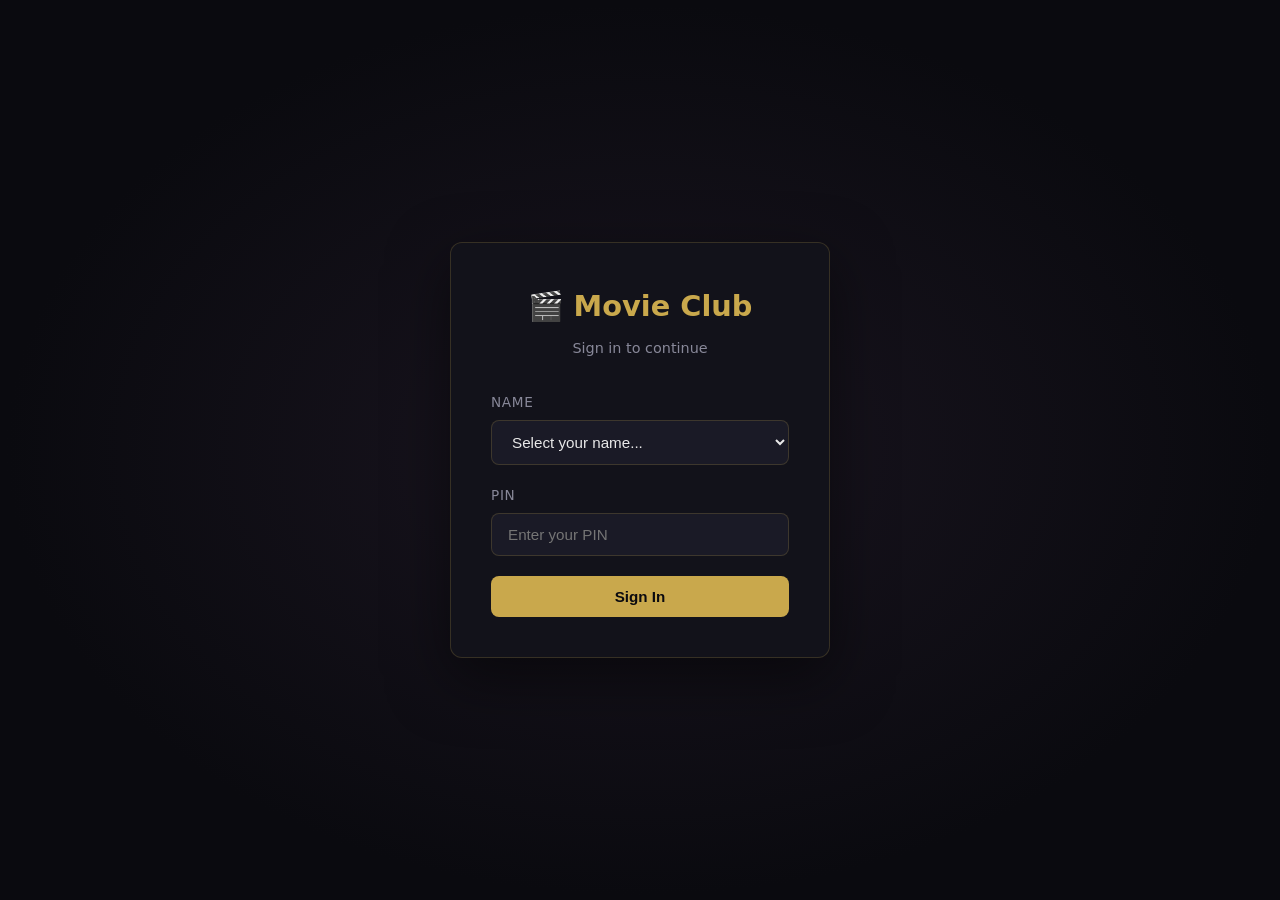
==== frontend/index.html @ 4789d2e6 "add frontend - login page, watched page with rating modal, CSS styling" ====
<!DOCTYPE html>
<html lang="en">
<head>
    <meta charset="UTF-8">
    <meta name="viewport" content="width=device-width, initial-scale=1.0">
    <title>Movie Club</title>
    <link rel="stylesheet" href="css/styles.css">
</head>
<body>

    <div class="login-container">
        <div class="login-card">
            <h1>🎬 Movie Club</h1>
            <p class="subtitle">Sign in to continue</p>

            <div class="form-group">
                <label for="username">Name</label>
                <select id="username">
                    <option value="">Select your name...</option>
                    <option value="Aaron">Aaron</option>
                    <option value="Alex">Alex</option>
                    <option value="Jamie">Jamie</option>
                    <option value="Joey">Joey</option>
                    <option value="Kevin">Kevin</option>
                </select>
            </div>

            <div class="form-group">
                <label for="pin">PIN</label>
                <input type="password" id="pin" placeholder="Enter your PIN"
                       maxlength="6" inputmode="numeric">
            </div>

            <button id="login-btn" class="btn-primary">Sign In</button>
            <p id="error-msg" class="error hidden"></p>
        </div>
    </div>

    <script src="js/auth.js"></script>
</body>
</html>
---- frontend/css/styles.css ----
/* ── RESET & BASE ───────────────────────────────────── */
*, *::before, *::after {
    box-sizing: border-box;
    margin: 0;
    padding: 0;
}

/* ── VARIABLES ──────────────────────────────────────── */
:root {
    --bg:           #0a0a0f;
    --bg-card:      #12121a;
    --bg-elevated:  #1a1a26;
    --accent:       #c9a84c;
    --accent-hover: #e6c166;
    --text:         #e8e8e8;
    --text-muted:   #888899;
    --border:       rgba(201, 168, 76, 0.2);
    --danger:       #cc4444;
    --success:      #44aa66;
    --radius:       8px;
}

/* ── BODY ───────────────────────────────────────────── */
body {
    background-color: var(--bg);
    color: var(--text);
    font-family: 'Segoe UI', system-ui, sans-serif;
    min-height: 100vh;
    line-height: 1.6;
}

/* ── NAVIGATION ─────────────────────────────────────── */
nav {
    background-color: var(--bg-card);
    border-bottom: 1px solid var(--border);
    padding: 1rem 2rem;
    display: flex;
    justify-content: space-between;
    align-items: center;
    position: sticky;
    top: 0;
    z-index: 100;
}

.nav-brand {
    font-size: 1.3rem;
    font-weight: 700;
    color: var(--accent);
    text-decoration: none;
    letter-spacing: 0.05em;
}

.nav-links {
    display: flex;
    gap: 2rem;
    list-style: none;
}

.nav-links a {
    color: var(--text-muted);
    text-decoration: none;
    font-size: 0.95rem;
    transition: color 0.2s;
}

.nav-links a:hover,
.nav-links a.active {
    color: var(--accent);
}

.nav-user {
    font-size: 0.85rem;
    color: var(--text-muted);
}

.nav-user span {
    color: var(--accent);
    font-weight: 600;
}

/* ── MAIN CONTENT ───────────────────────────────────── */
main {
    max-width: 1100px;
    margin: 0 auto;
    padding: 2rem;
}

/* ── PAGE HEADER ────────────────────────────────────── */
.page-header {
    margin-bottom: 2rem;
    padding-bottom: 1rem;
    border-bottom: 1px solid var(--border);
}

.page-header h1 {
    font-size: 1.8rem;
    font-weight: 700;
    color: var(--accent);
    margin-bottom: 0.25rem;
}

.page-header p {
    color: var(--text-muted);
    font-size: 0.95rem;
}

/* ── CARDS ──────────────────────────────────────────── */
.card {
    background-color: var(--bg-card);
    border: 1px solid var(--border);
    border-radius: var(--radius);
    padding: 1.5rem;
    transition: border-color 0.2s;
}

.card:hover {
    border-color: var(--accent);
}

/* ── BUTTONS ────────────────────────────────────────── */
.btn-primary {
    background-color: var(--accent);
    color: #0a0a0f;
    border: none;
    border-radius: var(--radius);
    padding: 0.75rem 1.5rem;
    font-size: 0.95rem;
    font-weight: 600;
    cursor: pointer;
    transition: background-color 0.2s;
    width: 100%;
}

.btn-primary:hover {
    background-color: var(--accent-hover);
}

.btn-secondary {
    background-color: transparent;
    color: var(--accent);
    border: 1px solid var(--accent);
    border-radius: var(--radius);
    padding: 0.5rem 1rem;
    font-size: 0.85rem;
    font-weight: 500;
    cursor: pointer;
    transition: all 0.2s;
}

.btn-secondary:hover {
    background-color: var(--accent);
    color: #0a0a0f;
}

.btn-danger {
    background-color: transparent;
    color: var(--danger);
    border: 1px solid var(--danger);
    border-radius: var(--radius);
    padding: 0.5rem 1rem;
    font-size: 0.85rem;
    cursor: pointer;
    transition: all 0.2s;
}

.btn-danger:hover {
    background-color: var(--danger);
    color: white;
}

.btn-success {
    background-color: transparent;
    color: var(--success);
    border: 1px solid var(--success);
    border-radius: var(--radius);
    padding: 0.5rem 1rem;
    font-size: 0.85rem;
    cursor: pointer;
    transition: all 0.2s;
}

.btn-success:hover {
    background-color: var(--success);
    color: white;
}

/* ── FORMS ──────────────────────────────────────────── */
.form-group {
    margin-bottom: 1.25rem;
}

.form-group label {
    display: block;
    font-size: 0.85rem;
    color: var(--text-muted);
    margin-bottom: 0.4rem;
    font-weight: 500;
    letter-spacing: 0.05em;
    text-transform: uppercase;
}

.form-group input,
.form-group select {
    width: 100%;
    padding: 0.75rem 1rem;
    background-color: var(--bg-elevated);
    border: 1px solid var(--border);
    border-radius: var(--radius);
    color: var(--text);
    font-size: 0.95rem;
    outline: none;
    transition: border-color 0.2s;
}

.form-group input:focus,
.form-group select:focus {
    border-color: var(--accent);
}

.form-group select option {
    background-color: var(--bg-elevated);
}

/* ── LOGIN PAGE ─────────────────────────────────────── */
.login-container {
    min-height: 100vh;
    display: flex;
    align-items: center;
    justify-content: center;
    padding: 2rem;
    background: radial-gradient(ellipse at center, #1a1520 0%, #0a0a0f 70%);
}

.login-card {
    background-color: var(--bg-card);
    border: 1px solid var(--border);
    border-radius: 12px;
    padding: 2.5rem;
    width: 100%;
    max-width: 380px;
    box-shadow: 0 20px 60px rgba(0, 0, 0, 0.5);
}

.login-card h1 {
    font-size: 1.8rem;
    color: var(--accent);
    text-align: center;
    margin-bottom: 0.5rem;
}

.login-card .subtitle {
    text-align: center;
    color: var(--text-muted);
    font-size: 0.9rem;
    margin-bottom: 2rem;
}

/* ── UTILITY ────────────────────────────────────────── */
.hidden {
    display: none !important;
}

.error {
    color: var(--danger);
    font-size: 0.85rem;
    margin-top: 0.75rem;
    text-align: center;
}

.success {
    color: var(--success);
    font-size: 0.85rem;
    margin-top: 0.75rem;
    text-align: center;
}

/* ── MOVIE GRID ─────────────────────────────────────── */
.movie-grid {
    display: grid;
    grid-template-columns: repeat(auto-fill, minmax(280px, 1fr));
    gap: 1.5rem;
}

/* ── MOVIE CARD ─────────────────────────────────────── */
.movie-card {
    background-color: var(--bg-card);
    border: 1px solid var(--border);
    border-radius: var(--radius);
    overflow: hidden;
    transition: border-color 0.2s, transform 0.2s;
}

.movie-card:hover {
    border-color: var(--accent);
    transform: translateY(-2px);
}

.movie-card img {
    width: 100%;
    height: 200px;
    object-fit: cover;
}

.movie-card-body {
    padding: 1rem;
}

.movie-card-title {
    font-size: 1rem;
    font-weight: 600;
    color: var(--text);
    margin-bottom: 0.25rem;
}

.movie-card-meta {
    font-size: 0.8rem;
    color: var(--text-muted);
    margin-bottom: 0.75rem;
}

.movie-card-rating {
    font-size: 1.1rem;
    font-weight: 700;
    color: var(--accent);
    margin-bottom: 0.75rem;
}

/* ── RATINGS LIST ───────────────────────────────────── */
.ratings-list {
    display: flex;
    flex-direction: column;
    gap: 0.4rem;
    margin-bottom: 0.75rem;
}

.rating-item {
    display: flex;
    justify-content: space-between;
    font-size: 0.82rem;
    color: var(--text-muted);
}

.rating-item .rating-value {
    color: var(--accent);
    font-weight: 600;
}

/* ── RATING INPUT ───────────────────────────────────── */
.rating-input-row {
    display: flex;
    gap: 0.5rem;
    align-items: center;
    margin-top: 0.5rem;
}

.rating-input-row input {
    width: 70px;
    padding: 0.4rem 0.6rem;
    background-color: var(--bg-elevated);
    border: 1px solid var(--border);
    border-radius: var(--radius);
    color: var(--text);
    font-size: 0.85rem;
    outline: none;
}

.rating-input-row input:focus {
    border-color: var(--accent);
}

/* ── SUGGESTION CARD ────────────────────────────────── */
.suggestion-card {
    background-color: var(--bg-card);
    border: 1px solid var(--border);
    border-radius: var(--radius);
    overflow: hidden;
    display: flex;
    gap: 1rem;
    padding: 1rem;
    transition: border-color 0.2s;
}

.suggestion-card:hover {
    border-color: var(--accent);
}

.suggestion-card img {
    width: 80px;
    height: 120px;
    object-fit: cover;
    border-radius: 4px;
    flex-shrink: 0;
}

.suggestion-card-body {
    flex: 1;
    display: flex;
    flex-direction: column;
    gap: 0.5rem;
}

.suggestion-title {
    font-size: 1rem;
    font-weight: 600;
    color: var(--text);
}

.suggestion-meta {
    font-size: 0.8rem;
    color: var(--text-muted);
}

.seen-it-counts {
    font-size: 0.82rem;
    color: var(--text-muted);
}

.suggestion-actions {
    display: flex;
    flex-wrap: wrap;
    gap: 0.5rem;
    margin-top: auto;
}

/* ── NEXT MOVIE INFO ────────────────────────────────── */
.next-picker {
    background-color: var(--bg-card);
    border: 1px solid var(--border);
    border-radius: var(--radius);
    padding: 1.5rem;
    margin-bottom: 2rem;
    text-align: center;
}

.next-picker h2 {
    font-size: 1rem;
    color: var(--text-muted);
    margin-bottom: 0.5rem;
    text-transform: uppercase;
    letter-spacing: 0.1em;
}

.next-picker .picker-name {
    font-size: 1.8rem;
    font-weight: 700;
    color: var(--accent);
}

/* ── SEARCH BOX ─────────────────────────────────────── */
.search-container {
    position: relative;
    margin-bottom: 1.5rem;
}

.search-container input {
    width: 100%;
    padding: 0.75rem 1rem;
    background-color: var(--bg-elevated);
    border: 1px solid var(--border);
    border-radius: var(--radius);
    color: var(--text);
    font-size: 0.95rem;
    outline: none;
    transition: border-color 0.2s;
}

.search-container input:focus {
    border-color: var(--accent);
}

.search-results {
    position: absolute;
    top: 100%;
    left: 0;
    right: 0;
    background-color: var(--bg-elevated);
    border: 1px solid var(--border);
    border-top: none;
    border-radius: 0 0 var(--radius) var(--radius);
    max-height: 300px;
    overflow-y: auto;
    z-index: 50;
}

.search-result-item {
    display: flex;
    align-items: center;
    gap: 0.75rem;
    padding: 0.75rem 1rem;
    cursor: pointer;
    transition: background-color 0.15s;
}

.search-result-item:hover {
    background-color: var(--bg-card);
}

.search-result-item img {
    width: 36px;
    height: 54px;
    object-fit: cover;
    border-radius: 2px;
}

.search-result-item .result-info .result-title {
    font-size: 0.9rem;
    color: var(--text);
}

.search-result-item .result-info .result-year {
    font-size: 0.78rem;
    color: var(--text-muted);
}

/* ── RANKINGS ───────────────────────────────────────── */
.rankings-list {
    display: flex;
    flex-direction: column;
    gap: 1rem;
}

.ranking-item {
    display: flex;
    align-items: center;
    gap: 1rem;
    background-color: var(--bg-card);
    border: 1px solid var(--border);
    border-radius: var(--radius);
    padding: 1rem;
    transition: border-color 0.2s;
}

.ranking-item:hover {
    border-color: var(--accent);
}

.ranking-number {
    font-size: 1.5rem;
    font-weight: 700;
    color: var(--accent);
    width: 40px;
    text-align: center;
    flex-shrink: 0;
}

.ranking-item img {
    width: 50px;
    height: 75px;
    object-fit: cover;
    border-radius: 4px;
    flex-shrink: 0;
}

.ranking-info {
    flex: 1;
}

.ranking-title {
    font-size: 1rem;
    font-weight: 600;
    color: var(--text);
    margin-bottom: 0.25rem;
}

.ranking-meta {
    font-size: 0.8rem;
    color: var(--text-muted);
}

.ranking-score {
    font-size: 1.4rem;
    font-weight: 700;
    color: var(--accent);
    flex-shrink: 0;
}

/* ── EMPTY STATE ────────────────────────────────────── */
.empty-state {
    text-align: center;
    padding: 4rem 2rem;
    color: var(--text-muted);
}

.empty-state p {
    font-size: 1rem;
    margin-bottom: 0.5rem;
}

/* ── MODAL ──────────────────────────────────────────── */
.modal-overlay {
    position: fixed;
    inset: 0;
    background-color: rgba(0, 0, 0, 0.75);
    display: flex;
    align-items: center;
    justify-content: center;
    z-index: 200;
    padding: 1rem;
}

.modal-box {
    background-color: var(--bg-card);
    border: 1px solid var(--border);
    border-radius: 12px;
    width: 100%;
    max-width: 360px;
    overflow: hidden;
}

.modal-header {
    display: flex;
    justify-content: space-between;
    align-items: center;
    padding: 1.25rem 1.5rem;
    border-bottom: 1px solid var(--border);
}

.modal-header h3 {
    font-size: 1rem;
    font-weight: 600;
    color: var(--accent);
}

.modal-close {
    background: none;
    border: none;
    color: var(--text-muted);
    font-size: 1.1rem;
    cursor: pointer;
    padding: 0.25rem;
    transition: color 0.2s;
}

.modal-close:hover {
    color: var(--text);
}

.modal-body {
    padding: 1.5rem;
}

.modal-subtitle {
    color: var(--text-muted);
    font-size: 0.85rem;
    margin-bottom: 1rem;
}

.modal-body input {
    width: 100%;
    padding: 0.75rem 1rem;
    background-color: var(--bg-elevated);
    border: 1px solid var(--border);
    border-radius: var(--radius);
    color: var(--text);
    font-size: 1.1rem;
    outline: none;
    transition: border-color 0.2s;
    text-align: center;
}

.modal-body input:focus {
    border-color: var(--accent);
}

.modal-footer {
    display: flex;
    justify-content: flex-end;
    gap: 0.75rem;
    padding: 1rem 1.5rem;
    border-top: 1px solid var(--border);
}

/* ── RESPONSIVE ─────────────────────────────────────── */
@media (max-width: 600px) {
    main {
        padding: 1rem;
    }

    .movie-grid {
        grid-template-columns: 1fr;
    }

    nav {
        padding: 1rem;
    }

    .nav-links {
        gap: 1rem;
    }
}
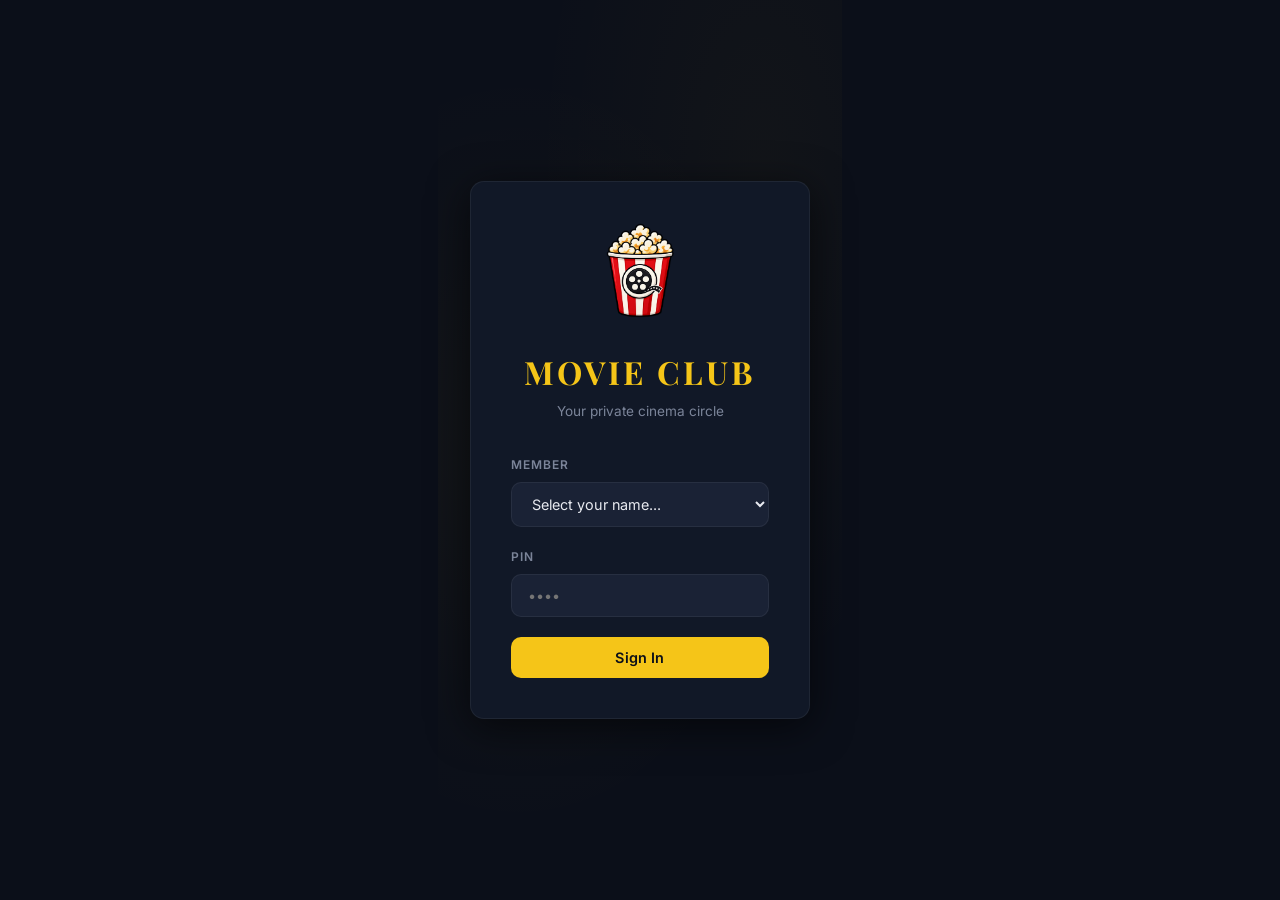
==== commit dea73e9a: "luxury vibe styling overhaul, logo image, nav improvements, mobile polish" ====
--- a/frontend/index.html
+++ b/frontend/index.html
@@ -6,15 +6,18 @@
     <title>Movie Club</title>
     <link rel="stylesheet" href="css/styles.css">
 </head>
-<body>
+<body class="login-page">
 
     <div class="login-container">
         <div class="login-card">
-            <h1>🎬 Movie Club</h1>
-            <p class="subtitle">Sign in to continue</p>
+            <div class="login-logo">
+                <img src="images/logo.png" alt="Movie Club" class="login-logo-img">
+                <h1>MOVIE CLUB</h1>
+                <p>Your private cinema circle</p>
+            </div>
 
             <div class="form-group">
-                <label for="username">Name</label>
+                <label for="username">Member</label>
                 <select id="username">
                     <option value="">Select your name...</option>
                     <option value="Aaron">Aaron</option>
@@ -27,7 +30,7 @@
 
             <div class="form-group">
                 <label for="pin">PIN</label>
-                <input type="password" id="pin" placeholder="Enter your PIN"
+                <input type="password" id="pin" placeholder="••••"
                        maxlength="6" inputmode="numeric">
             </div>
 
@@ -36,6 +39,7 @@
         </div>
     </div>
 
+    <script src="js/utils.js"></script>
     <script src="js/auth.js"></script>
 </body>
 </html>
--- a/frontend/css/styles.css
+++ b/frontend/css/styles.css
@@ -1,3 +1,6 @@
+/* ── GOOGLE FONTS ───────────────────────────────────── */
+@import url('https://fonts.googleapis.com/css2?family=Inter:wght@300;400;500;600;700&family=Playfair+Display:wght@600;700&display=swap');
+
 /* ── RESET & BASE ───────────────────────────────────── */
 *, *::before, *::after {
     box-sizing: border-box;
@@ -7,33 +10,46 @@
 
 /* ── VARIABLES ──────────────────────────────────────── */
 :root {
-    --bg:           #0a0a0f;
-    --bg-card:      #12121a;
-    --bg-elevated:  #1a1a26;
-    --accent:       #c9a84c;
-    --accent-hover: #e6c166;
-    --text:         #e8e8e8;
-    --text-muted:   #888899;
-    --border:       rgba(201, 168, 76, 0.2);
-    --danger:       #cc4444;
-    --success:      #44aa66;
-    --radius:       8px;
+    --bg:           #0B0F19;
+    --bg-card:      #111827;
+    --bg-elevated:  #1a2235;
+    --bg-hover:     #1f2d45;
+    --accent:       #F5C518;
+    --accent-hover: #f7d045;
+    --accent-dim:   rgba(245, 197, 24, 0.15);
+    --text:         #E8EAF0;
+    --text-muted:   #7B8499;
+    --text-dim:     #4a5568;
+    --border:       rgba(245, 197, 24, 0.12);
+    --border-subtle: rgba(255, 255, 255, 0.06);
+    --danger:       #ef4444;
+    --danger-dim:   rgba(239, 68, 68, 0.15);
+    --success:      #10b981;
+    --success-dim:  rgba(16, 185, 129, 0.15);
+    --shadow:       0 4px 24px rgba(0, 0, 0, 0.4);
+    --shadow-lg:    0 8px 40px rgba(0, 0, 0, 0.6);
+    --radius:       10px;
+    --radius-lg:    14px;
 }
 
 /* ── BODY ───────────────────────────────────────────── */
 body {
     background-color: var(--bg);
     color: var(--text);
-    font-family: 'Segoe UI', system-ui, sans-serif;
+    font-family: 'Inter', system-ui, sans-serif;
     min-height: 100vh;
     line-height: 1.6;
+    -webkit-font-smoothing: antialiased;
 }
 
 /* ── NAVIGATION ─────────────────────────────────────── */
 nav {
-    background-color: var(--bg-card);
-    border-bottom: 1px solid var(--border);
-    padding: 1rem 2rem;
+    background-color: rgba(11, 15, 25, 0.85);
+    backdrop-filter: blur(12px);
+    -webkit-backdrop-filter: blur(12px);
+    border-bottom: 1px solid var(--border-subtle);
+    padding: 0 2.5rem;
+    height: 85px;
     display: flex;
     justify-content: space-between;
     align-items: center;
@@ -43,16 +59,43 @@
 }
 
 .nav-brand {
-    font-size: 1.3rem;
+    font-family: 'Playfair Display', serif;
+    font-size: 2.5rem;
     font-weight: 700;
     color: var(--accent);
     text-decoration: none;
-    letter-spacing: 0.05em;
+    letter-spacing: 0.12em;
+    text-transform: uppercase;
+    display: flex;
+    align-items: center;
+    gap: 0.85rem;
+}
+
+.login-logo h1 {
+    font-family: 'Playfair Display', serif;
+    font-size: 2.2rem;
+    color: var(--accent);
+    letter-spacing: 0.1em;
+    text-transform: uppercase;
+    margin-bottom: 0.25rem;
+}
+
+.nav-logo {
+    width: 46px;
+    height: 46px;
+    object-fit: contain;
+}
+
+.login-logo-img {
+    width: 100px;
+    height: 100px;
+    object-fit: contain;
+    margin-bottom: 1rem;
 }
 
 .nav-links {
     display: flex;
-    gap: 2rem;
+    gap: 0.25rem;
     list-style: none;
 }
 
@@ -60,16 +103,30 @@
     color: var(--text-muted);
     text-decoration: none;
     font-size: 0.95rem;
-    transition: color 0.2s;
-}
-
-.nav-links a:hover,
+    font-weight: 500;
+    padding: 0.5rem 1rem;
+    border-radius: 6px;
+    transition: all 0.2s;
+}
+
+.nav-links a:hover {
+    color: var(--text);
+    background-color: var(--bg-elevated);
+}
+
 .nav-links a.active {
     color: var(--accent);
+    background-color: var(--accent-dim);
+}
+
+.nav-right {
+    display: flex;
+    align-items: center;
+    gap: 0.75rem;
 }
 
 .nav-user {
-    font-size: 0.85rem;
+    font-size: 0.8rem;
     color: var(--text-muted);
 }
 
@@ -80,108 +137,138 @@
 
 /* ── MAIN CONTENT ───────────────────────────────────── */
 main {
-    max-width: 1100px;
+    max-width: 1200px;
     margin: 0 auto;
-    padding: 2rem;
+    padding: 2.5rem 2rem;
 }
 
 /* ── PAGE HEADER ────────────────────────────────────── */
 .page-header {
     margin-bottom: 2rem;
-    padding-bottom: 1rem;
-    border-bottom: 1px solid var(--border);
 }
 
 .page-header h1 {
-    font-size: 1.8rem;
+    font-family: 'Playfair Display', serif;
+    font-size: 2rem;
     font-weight: 700;
-    color: var(--accent);
-    margin-bottom: 0.25rem;
+    color: var(--text);
+    margin-bottom: 0.35rem;
+    letter-spacing: -0.01em;
 }
 
 .page-header p {
     color: var(--text-muted);
-    font-size: 0.95rem;
+    font-size: 0.9rem;
+}
+
+/* ── DIVIDER ────────────────────────────────────────── */
+.divider {
+    height: 1px;
+    background: var(--border-subtle);
+    margin: 2rem 0;
 }
 
 /* ── CARDS ──────────────────────────────────────────── */
 .card {
     background-color: var(--bg-card);
-    border: 1px solid var(--border);
-    border-radius: var(--radius);
+    border: 1px solid var(--border-subtle);
+    border-radius: var(--radius-lg);
     padding: 1.5rem;
-    transition: border-color 0.2s;
+    transition: border-color 0.2s, box-shadow 0.2s;
 }
 
 .card:hover {
-    border-color: var(--accent);
+    border-color: var(--border);
+    box-shadow: var(--shadow);
 }
 
 /* ── BUTTONS ────────────────────────────────────────── */
 .btn-primary {
     background-color: var(--accent);
-    color: #0a0a0f;
+    color: #0B0F19;
     border: none;
     border-radius: var(--radius);
     padding: 0.75rem 1.5rem;
-    font-size: 0.95rem;
+    font-size: 0.9rem;
     font-weight: 600;
+    font-family: 'Inter', sans-serif;
     cursor: pointer;
-    transition: background-color 0.2s;
+    transition: all 0.2s;
     width: 100%;
+    letter-spacing: 0.01em;
 }
 
 .btn-primary:hover {
     background-color: var(--accent-hover);
+    transform: translateY(-1px);
+    box-shadow: 0 4px 12px rgba(245, 197, 24, 0.3);
+}
+
+.btn-primary:active {
+    transform: translateY(0);
 }
 
 .btn-secondary {
     background-color: transparent;
-    color: var(--accent);
-    border: 1px solid var(--accent);
+    color: var(--text-muted);
+    border: 1px solid var(--border-subtle);
     border-radius: var(--radius);
     padding: 0.5rem 1rem;
-    font-size: 0.85rem;
+    font-size: 0.82rem;
     font-weight: 500;
+    font-family: 'Inter', sans-serif;
     cursor: pointer;
     transition: all 0.2s;
 }
 
 .btn-secondary:hover {
-    background-color: var(--accent);
-    color: #0a0a0f;
+    color: var(--accent);
+    border-color: var(--border);
+    background-color: var(--accent-dim);
 }
 
 .btn-danger {
     background-color: transparent;
-    color: var(--danger);
-    border: 1px solid var(--danger);
+    color: var(--text-muted);
+    border: 1px solid var(--border-subtle);
     border-radius: var(--radius);
     padding: 0.5rem 1rem;
-    font-size: 0.85rem;
+    font-size: 0.82rem;
+    font-weight: 500;
+    font-family: 'Inter', sans-serif;
     cursor: pointer;
     transition: all 0.2s;
 }
 
 .btn-danger:hover {
-    background-color: var(--danger);
-    color: white;
+    color: var(--danger);
+    border-color: var(--danger);
+    background-color: var(--danger-dim);
 }
 
 .btn-success {
     background-color: transparent;
-    color: var(--success);
-    border: 1px solid var(--success);
+    color: var(--text-muted);
+    border: 1px solid var(--border-subtle);
     border-radius: var(--radius);
     padding: 0.5rem 1rem;
-    font-size: 0.85rem;
+    font-size: 0.82rem;
+    font-weight: 500;
+    font-family: 'Inter', sans-serif;
     cursor: pointer;
     transition: all 0.2s;
 }
 
 .btn-success:hover {
-    background-color: var(--success);
-    color: white;
+    color: var(--success);
+    border-color: var(--success);
+    background-color: var(--success-dim);
+}
+
+.active-btn {
+    background-color: var(--accent-dim);
+    color: var(--accent);
+    border-color: var(--border);
 }
 
 /* ── FORMS ──────────────────────────────────────────── */
@@ -191,11 +278,11 @@
 
 .form-group label {
     display: block;
-    font-size: 0.85rem;
-    color: var(--text-muted);
-    margin-bottom: 0.4rem;
-    font-weight: 500;
-    letter-spacing: 0.05em;
+    font-size: 0.75rem;
+    color: var(--text-muted);
+    margin-bottom: 0.5rem;
+    font-weight: 600;
+    letter-spacing: 0.08em;
     text-transform: uppercase;
 }
 
@@ -204,17 +291,19 @@
     width: 100%;
     padding: 0.75rem 1rem;
     background-color: var(--bg-elevated);
-    border: 1px solid var(--border);
+    border: 1px solid var(--border-subtle);
     border-radius: var(--radius);
     color: var(--text);
-    font-size: 0.95rem;
+    font-size: 0.9rem;
+    font-family: 'Inter', sans-serif;
     outline: none;
-    transition: border-color 0.2s;
+    transition: border-color 0.2s, box-shadow 0.2s;
 }
 
 .form-group input:focus,
 .form-group select:focus {
     border-color: var(--accent);
+    box-shadow: 0 0 0 3px rgba(245, 197, 24, 0.1);
 }
 
 .form-group select option {
@@ -228,24 +317,44 @@
     align-items: center;
     justify-content: center;
     padding: 2rem;
-    background: radial-gradient(ellipse at center, #1a1520 0%, #0a0a0f 70%);
+    background: 
+        radial-gradient(ellipse at 20% 50%, rgba(245, 197, 24, 0.04) 0%, transparent 60%),
+        radial-gradient(ellipse at 80% 20%, rgba(245, 197, 24, 0.03) 0%, transparent 50%),
+        var(--bg);
+}
+
+.login-page {
+    min-height: 100vh;
+    display: flex;
+    align-items: center;
+    justify-content: center;
 }
 
 .login-card {
     background-color: var(--bg-card);
-    border: 1px solid var(--border);
-    border-radius: 12px;
+    border: 1px solid var(--border-subtle);
+    border-radius: var(--radius-lg);
     padding: 2.5rem;
     width: 100%;
-    max-width: 380px;
-    box-shadow: 0 20px 60px rgba(0, 0, 0, 0.5);
-}
-
-.login-card h1 {
-    font-size: 1.8rem;
-    color: var(--accent);
+    max-width: 400px;
+    box-shadow: var(--shadow-lg);
+}
+
+.login-logo {
     text-align: center;
-    margin-bottom: 0.5rem;
+    margin-bottom: 2rem;
+}
+
+.login-logo h1 {
+    font-family: 'Playfair Display', serif;
+    font-size: 2rem;
+    color: var(--accent);
+    margin-bottom: 0.25rem;
+}
+
+.login-logo p {
+    color: var(--text-muted);
+    font-size: 0.85rem;
 }
 
 .login-card .subtitle {
@@ -262,43 +371,60 @@
 
 .error {
     color: var(--danger);
-    font-size: 0.85rem;
+    font-size: 0.82rem;
     margin-top: 0.75rem;
     text-align: center;
+    padding: 0.5rem;
+    background-color: var(--danger-dim);
+    border-radius: var(--radius);
 }
 
 .success {
     color: var(--success);
-    font-size: 0.85rem;
+    font-size: 0.82rem;
     margin-top: 0.75rem;
     text-align: center;
+}
+
+/* ── MOVIE NIGHT BANNER ─────────────────────────────── */
+#movie-night-banner {
+    background: linear-gradient(90deg, transparent, rgba(245, 197, 24, 0.06), transparent);
+    border-bottom: 1px solid var(--border);
+    padding: 0.5rem 2rem;
+    text-align: center;
+    font-size: 0.82rem;
+    color: var(--accent);
+    letter-spacing: 0.04em;
+    font-weight: 500;
 }
 
 /* ── MOVIE GRID ─────────────────────────────────────── */
 .movie-grid {
     display: grid;
-    grid-template-columns: repeat(auto-fill, minmax(280px, 1fr));
-    gap: 1.5rem;
+    grid-template-columns: repeat(auto-fill, minmax(220px, 1fr));
+    gap: 1.25rem;
 }
 
 /* ── MOVIE CARD ─────────────────────────────────────── */
 .movie-card {
     background-color: var(--bg-card);
-    border: 1px solid var(--border);
-    border-radius: var(--radius);
+    border: 1px solid var(--border-subtle);
+    border-radius: var(--radius-lg);
     overflow: hidden;
-    transition: border-color 0.2s, transform 0.2s;
+    transition: border-color 0.2s, transform 0.2s, box-shadow 0.2s;
 }
 
 .movie-card:hover {
-    border-color: var(--accent);
-    transform: translateY(-2px);
+    border-color: var(--border);
+    transform: translateY(-3px);
+    box-shadow: var(--shadow);
 }
 
 .movie-card img {
     width: 100%;
-    height: 200px;
+    aspect-ratio: 2/3;
     object-fit: cover;
+    display: block;
 }
 
 .movie-card-body {
@@ -306,14 +432,15 @@
 }
 
 .movie-card-title {
-    font-size: 1rem;
+    font-size: 0.9rem;
     font-weight: 600;
     color: var(--text);
     margin-bottom: 0.25rem;
+    line-height: 1.3;
 }
 
 .movie-card-meta {
-    font-size: 0.8rem;
+    font-size: 0.75rem;
     color: var(--text-muted);
     margin-bottom: 0.75rem;
 }
@@ -322,128 +449,219 @@
     font-size: 1.1rem;
     font-weight: 700;
     color: var(--accent);
-    margin-bottom: 0.75rem;
+    margin-bottom: 0.5rem;
 }
 
 /* ── RATINGS LIST ───────────────────────────────────── */
 .ratings-list {
     display: flex;
     flex-direction: column;
-    gap: 0.4rem;
+    gap: 0.3rem;
     margin-bottom: 0.75rem;
+    padding: 0.5rem 0.75rem;
+    background-color: var(--bg-elevated);
+    border-radius: 6px;
 }
 
 .rating-item {
     display: flex;
     justify-content: space-between;
+    align-items: center;
+    font-size: 0.78rem;
+    color: var(--text-muted);
+}
+
+.rating-item .rating-value {
+    color: var(--accent);
+    font-weight: 600;
     font-size: 0.82rem;
-    color: var(--text-muted);
-}
-
-.rating-item .rating-value {
-    color: var(--accent);
+}
+
+/* ── MODAL ──────────────────────────────────────────── */
+.modal-overlay {
+    position: fixed;
+    inset: 0;
+    background-color: rgba(0, 0, 0, 0.8);
+    display: flex;
+    align-items: center;
+    justify-content: center;
+    z-index: 200;
+    padding: 1rem;
+    backdrop-filter: blur(4px);
+}
+
+.modal-box {
+    background-color: var(--bg-card);
+    border: 1px solid var(--border-subtle);
+    border-radius: var(--radius-lg);
+    width: 100%;
+    max-width: 380px;
+    overflow: hidden;
+    box-shadow: var(--shadow-lg);
+}
+
+.modal-header {
+    display: flex;
+    justify-content: space-between;
+    align-items: center;
+    padding: 1.25rem 1.5rem;
+    border-bottom: 1px solid var(--border-subtle);
+}
+
+.modal-header h3 {
+    font-size: 1rem;
     font-weight: 600;
-}
-
-/* ── RATING INPUT ───────────────────────────────────── */
-.rating-input-row {
-    display: flex;
-    gap: 0.5rem;
-    align-items: center;
-    margin-top: 0.5rem;
-}
-
-.rating-input-row input {
-    width: 70px;
-    padding: 0.4rem 0.6rem;
+    color: var(--text);
+}
+
+.modal-close {
+    background: none;
+    border: none;
+    color: var(--text-muted);
+    font-size: 1rem;
+    cursor: pointer;
+    padding: 0.25rem;
+    transition: color 0.2s;
+    line-height: 1;
+}
+
+.modal-close:hover {
+    color: var(--text);
+}
+
+.modal-body {
+    padding: 1.5rem;
+}
+
+.modal-subtitle {
+    color: var(--text-muted);
+    font-size: 0.82rem;
+    margin-bottom: 1rem;
+}
+
+.modal-body input {
+    width: 100%;
+    padding: 0.75rem 1rem;
     background-color: var(--bg-elevated);
-    border: 1px solid var(--border);
+    border: 1px solid var(--border-subtle);
     border-radius: var(--radius);
     color: var(--text);
-    font-size: 0.85rem;
+    font-size: 1rem;
+    font-family: 'Inter', sans-serif;
     outline: none;
-}
-
-.rating-input-row input:focus {
+    transition: border-color 0.2s, box-shadow 0.2s;
+    text-align: center;
+}
+
+.modal-body input:focus {
     border-color: var(--accent);
+    box-shadow: 0 0 0 3px rgba(245, 197, 24, 0.1);
+}
+
+.modal-footer {
+    display: flex;
+    justify-content: flex-end;
+    gap: 0.75rem;
+    padding: 1rem 1.5rem;
+    border-top: 1px solid var(--border-subtle);
 }
 
 /* ── SUGGESTION CARD ────────────────────────────────── */
 .suggestion-card {
     background-color: var(--bg-card);
-    border: 1px solid var(--border);
-    border-radius: var(--radius);
+    border: 1px solid var(--border-subtle);
+    border-radius: var(--radius-lg);
     overflow: hidden;
     display: flex;
-    gap: 1rem;
-    padding: 1rem;
-    transition: border-color 0.2s;
+    gap: 0;
+    transition: border-color 0.2s, box-shadow 0.2s;
+    margin-bottom: 1rem;
 }
 
 .suggestion-card:hover {
-    border-color: var(--accent);
+    border-color: var(--border);
+    box-shadow: var(--shadow);
 }
 
 .suggestion-card img {
-    width: 80px;
-    height: 120px;
+    width: 100px;
+    min-height: 150px;
     object-fit: cover;
-    border-radius: 4px;
     flex-shrink: 0;
 }
 
 .suggestion-card-body {
     flex: 1;
+    padding: 1rem 1.25rem;
     display: flex;
     flex-direction: column;
-    gap: 0.5rem;
+    gap: 0.4rem;
 }
 
 .suggestion-title {
     font-size: 1rem;
     font-weight: 600;
     color: var(--text);
+    line-height: 1.3;
 }
 
 .suggestion-meta {
-    font-size: 0.8rem;
+    font-size: 0.78rem;
     color: var(--text-muted);
 }
 
 .seen-it-counts {
-    font-size: 0.82rem;
-    color: var(--text-muted);
+    font-size: 0.78rem;
+    color: var(--text-dim);
+    padding: 0.3rem 0;
 }
 
 .suggestion-actions {
     display: flex;
     flex-wrap: wrap;
-    gap: 0.5rem;
+    gap: 0.4rem;
     margin-top: auto;
+    padding-top: 0.5rem;
 }
 
 /* ── NEXT MOVIE INFO ────────────────────────────────── */
 .next-picker {
-    background-color: var(--bg-card);
+    background: linear-gradient(135deg, var(--bg-card), var(--bg-elevated));
     border: 1px solid var(--border);
-    border-radius: var(--radius);
-    padding: 1.5rem;
+    border-radius: var(--radius-lg);
+    padding: 2rem;
     margin-bottom: 2rem;
     text-align: center;
+    position: relative;
+    overflow: hidden;
+}
+
+.next-picker::before {
+    content: '';
+    position: absolute;
+    top: -50%;
+    left: -50%;
+    width: 200%;
+    height: 200%;
+    background: radial-gradient(circle, rgba(245, 197, 24, 0.04) 0%, transparent 60%);
+    pointer-events: none;
 }
 
 .next-picker h2 {
-    font-size: 1rem;
-    color: var(--text-muted);
-    margin-bottom: 0.5rem;
+    font-size: 0.75rem;
+    color: var(--text-muted);
+    margin-bottom: 0.75rem;
     text-transform: uppercase;
-    letter-spacing: 0.1em;
+    letter-spacing: 0.12em;
+    font-weight: 600;
 }
 
 .next-picker .picker-name {
-    font-size: 1.8rem;
+    font-family: 'Playfair Display', serif;
+    font-size: 2.2rem;
     font-weight: 700;
     color: var(--accent);
+    line-height: 1.2;
 }
 
 /* ── SEARCH BOX ─────────────────────────────────────── */
@@ -454,69 +672,80 @@
 
 .search-container input {
     width: 100%;
-    padding: 0.75rem 1rem;
-    background-color: var(--bg-elevated);
-    border: 1px solid var(--border);
-    border-radius: var(--radius);
-    color: var(--text);
-    font-size: 0.95rem;
+    padding: 0.85rem 1.25rem;
+    background-color: var(--bg-card);
+    border: 1px solid var(--border-subtle);
+    border-radius: var(--radius-lg);
+    color: var(--text);
+    font-size: 0.9rem;
+    font-family: 'Inter', sans-serif;
     outline: none;
-    transition: border-color 0.2s;
+    transition: border-color 0.2s, box-shadow 0.2s;
 }
 
 .search-container input:focus {
     border-color: var(--accent);
+    box-shadow: 0 0 0 3px rgba(245, 197, 24, 0.08);
 }
 
 .search-results {
     position: absolute;
-    top: 100%;
+    top: calc(100% + 4px);
     left: 0;
     right: 0;
-    background-color: var(--bg-elevated);
-    border: 1px solid var(--border);
-    border-top: none;
-    border-radius: 0 0 var(--radius) var(--radius);
-    max-height: 300px;
+    background-color: var(--bg-card);
+    border: 1px solid var(--border-subtle);
+    border-radius: var(--radius-lg);
+    max-height: 320px;
     overflow-y: auto;
     z-index: 50;
+    box-shadow: var(--shadow-lg);
 }
 
 .search-result-item {
     display: flex;
     align-items: center;
-    gap: 0.75rem;
+    gap: 0.85rem;
     padding: 0.75rem 1rem;
     cursor: pointer;
     transition: background-color 0.15s;
+    border-bottom: 1px solid var(--border-subtle);
+}
+
+.search-result-item:last-child {
+    border-bottom: none;
 }
 
 .search-result-item:hover {
-    background-color: var(--bg-card);
+    background-color: var(--bg-elevated);
 }
 
 .search-result-item img {
     width: 36px;
     height: 54px;
     object-fit: cover;
-    border-radius: 2px;
+    border-radius: 4px;
+    flex-shrink: 0;
 }
 
 .search-result-item .result-info .result-title {
-    font-size: 0.9rem;
-    color: var(--text);
+    font-size: 0.88rem;
+    font-weight: 500;
+    color: var(--text);
+    line-height: 1.3;
 }
 
 .search-result-item .result-info .result-year {
-    font-size: 0.78rem;
-    color: var(--text-muted);
+    font-size: 0.75rem;
+    color: var(--text-muted);
+    margin-top: 0.15rem;
 }
 
 /* ── RANKINGS ───────────────────────────────────────── */
 .rankings-list {
     display: flex;
     flex-direction: column;
-    gap: 1rem;
+    gap: 0.75rem;
 }
 
 .ranking-item {
@@ -524,54 +753,70 @@
     align-items: center;
     gap: 1rem;
     background-color: var(--bg-card);
-    border: 1px solid var(--border);
-    border-radius: var(--radius);
-    padding: 1rem;
-    transition: border-color 0.2s;
+    border: 1px solid var(--border-subtle);
+    border-radius: var(--radius-lg);
+    padding: 1rem 1.25rem;
+    transition: border-color 0.2s, box-shadow 0.2s;
 }
 
 .ranking-item:hover {
-    border-color: var(--accent);
+    border-color: var(--border);
+    box-shadow: var(--shadow);
 }
 
 .ranking-number {
-    font-size: 1.5rem;
+    font-family: 'Playfair Display', serif;
+    font-size: 1.4rem;
     font-weight: 700;
     color: var(--accent);
-    width: 40px;
+    width: 36px;
     text-align: center;
     flex-shrink: 0;
+    opacity: 0.8;
+}
+
+.ranking-item:first-child .ranking-number {
+    opacity: 1;
+    font-size: 1.6rem;
 }
 
 .ranking-item img {
-    width: 50px;
-    height: 75px;
+    width: 48px;
+    height: 72px;
     object-fit: cover;
-    border-radius: 4px;
+    border-radius: 6px;
     flex-shrink: 0;
 }
 
 .ranking-info {
     flex: 1;
+    min-width: 0;
 }
 
 .ranking-title {
-    font-size: 1rem;
+    font-size: 0.95rem;
     font-weight: 600;
     color: var(--text);
-    margin-bottom: 0.25rem;
+    margin-bottom: 0.2rem;
+    white-space: nowrap;
+    overflow: hidden;
+    text-overflow: ellipsis;
 }
 
 .ranking-meta {
-    font-size: 0.8rem;
-    color: var(--text-muted);
+    font-size: 0.75rem;
+    color: var(--text-muted);
+    white-space: nowrap;
+    overflow: hidden;
+    text-overflow: ellipsis;
 }
 
 .ranking-score {
-    font-size: 1.4rem;
+    font-size: 1.3rem;
     font-weight: 700;
     color: var(--accent);
     flex-shrink: 0;
+    font-family: 'Playfair Display', serif;
 }
 
 /* ── EMPTY STATE ────────────────────────────────────── */
@@ -581,110 +826,118 @@
     color: var(--text-muted);
 }
 
-.empty-state p {
+.empty-state p:first-child {
     font-size: 1rem;
+    font-weight: 500;
+    color: var(--text-dim);
     margin-bottom: 0.5rem;
 }
 
-/* ── MODAL ──────────────────────────────────────────── */
-.modal-overlay {
-    position: fixed;
-    inset: 0;
-    background-color: rgba(0, 0, 0, 0.75);
-    display: flex;
-    align-items: center;
-    justify-content: center;
-    z-index: 200;
-    padding: 1rem;
-}
-
-.modal-box {
-    background-color: var(--bg-card);
-    border: 1px solid var(--border);
-    border-radius: 12px;
-    width: 100%;
-    max-width: 360px;
-    overflow: hidden;
-}
-
-.modal-header {
-    display: flex;
-    justify-content: space-between;
-    align-items: center;
-    padding: 1.25rem 1.5rem;
-    border-bottom: 1px solid var(--border);
-}
-
-.modal-header h3 {
-    font-size: 1rem;
-    font-weight: 600;
-    color: var(--accent);
-}
-
-.modal-close {
-    background: none;
-    border: none;
-    color: var(--text-muted);
-    font-size: 1.1rem;
-    cursor: pointer;
-    padding: 0.25rem;
-    transition: color 0.2s;
-}
-
-.modal-close:hover {
-    color: var(--text);
-}
-
-.modal-body {
-    padding: 1.5rem;
-}
-
-.modal-subtitle {
-    color: var(--text-muted);
+.empty-state p:last-child {
     font-size: 0.85rem;
-    margin-bottom: 1rem;
-}
-
-.modal-body input {
-    width: 100%;
-    padding: 0.75rem 1rem;
-    background-color: var(--bg-elevated);
-    border: 1px solid var(--border);
-    border-radius: var(--radius);
-    color: var(--text);
-    font-size: 1.1rem;
-    outline: none;
-    transition: border-color 0.2s;
-    text-align: center;
-}
-
-.modal-body input:focus {
-    border-color: var(--accent);
-}
-
-.modal-footer {
-    display: flex;
-    justify-content: flex-end;
-    gap: 0.75rem;
-    padding: 1rem 1.5rem;
-    border-top: 1px solid var(--border);
 }
 
 /* ── RESPONSIVE ─────────────────────────────────────── */
 @media (max-width: 600px) {
+
+    .nav-user {
+        display: none;
+    }
+
+    nav {
+        padding: 0.6rem 1rem;
+        flex-wrap: wrap;
+        height: auto;
+        gap: 0.5rem;
+    }
+
+    .nav-brand {
+        font-size: 1.1rem;
+    }
+
+    .nav-links {
+        gap: 0.25rem;
+        order: 3;
+        width: 100%;
+        justify-content: center;
+        padding-top: 0.5rem;
+        border-top: 1px solid var(--border-subtle);
+    }
+
+    .nav-links a {
+        font-size: 0.78rem;
+        padding: 0.35rem 0.65rem;
+    }
+
+    .nav-right {
+        gap: 0.5rem;
+    }
+
+    .nav-user {
+        font-size: 0.72rem;
+    }
+
+    .nav-right .btn-secondary {
+        font-size: 0.7rem;
+        padding: 0.3rem 0.6rem;
+    }
+
     main {
-        padding: 1rem;
+        padding: 1.25rem 1rem;
+    }
+
+    .page-header h1 {
+        font-size: 1.5rem;
     }
 
     .movie-grid {
-        grid-template-columns: 1fr;
-    }
-
-    nav {
-        padding: 1rem;
-    }
-
-    .nav-links {
-        gap: 1rem;
+        grid-template-columns: repeat(2, 1fr);
+        gap: 0.75rem;
+    }
+
+    .movie-card-body {
+        padding: 0.75rem;
+    }
+
+    .movie-card-title {
+        font-size: 0.8rem;
+    }
+
+    .movie-card-meta {
+        font-size: 0.68rem;
+    }
+
+    .ranking-item {
+        padding: 0.75rem 1rem;
+    }
+
+    .ranking-title {
+        font-size: 0.85rem;
+    }
+
+    .ranking-meta {
+        font-size: 0.7rem;
+    }
+
+    .next-picker {
+        padding: 1.25rem;
+    }
+
+    .next-picker .picker-name {
+        font-size: 1.7rem;
+    }
+
+    .suggestion-card img {
+        width: 80px;
+        min-height: 120px;
+    }
+
+    .modal-box {
+        max-width: calc(100vw - 2rem);
+    }
+
+    .suggestion-actions button {
+        font-size: 0.72rem;
+        padding: 0.3rem 0.55rem;
     }
 }
